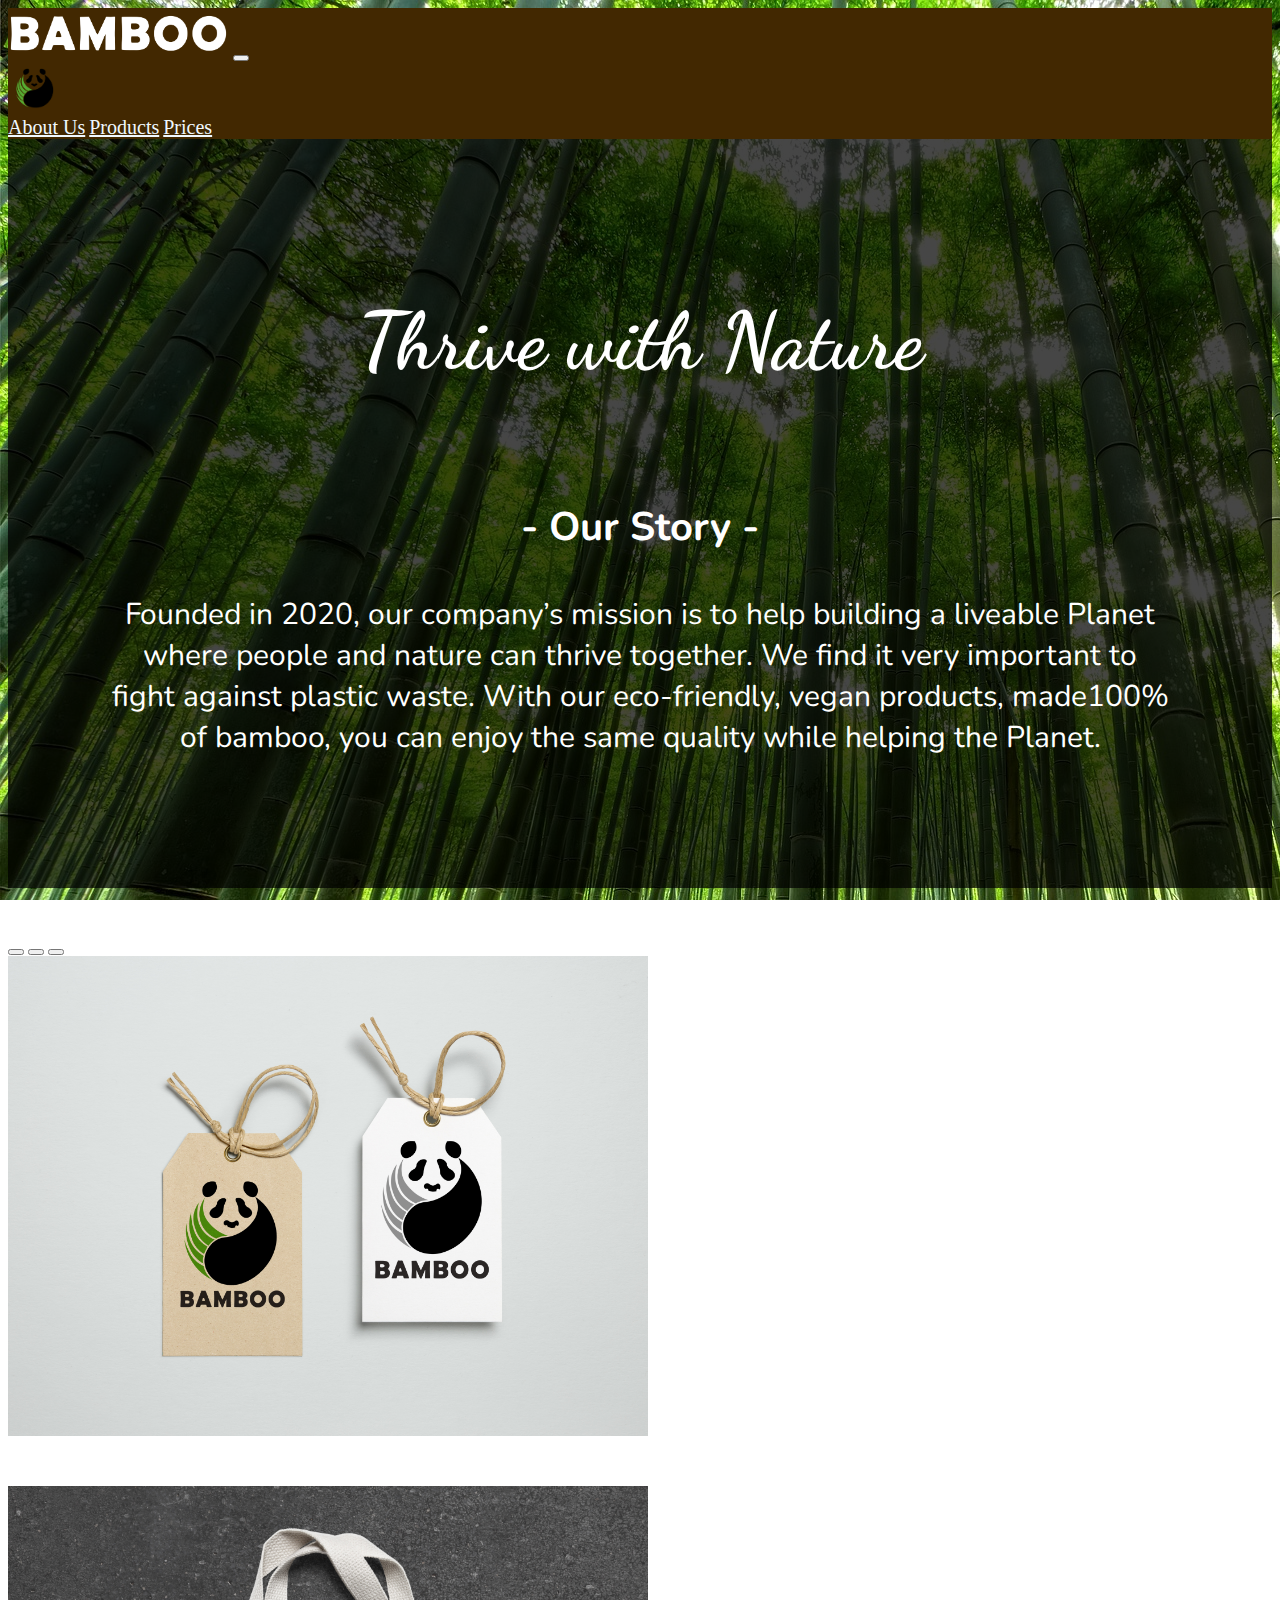
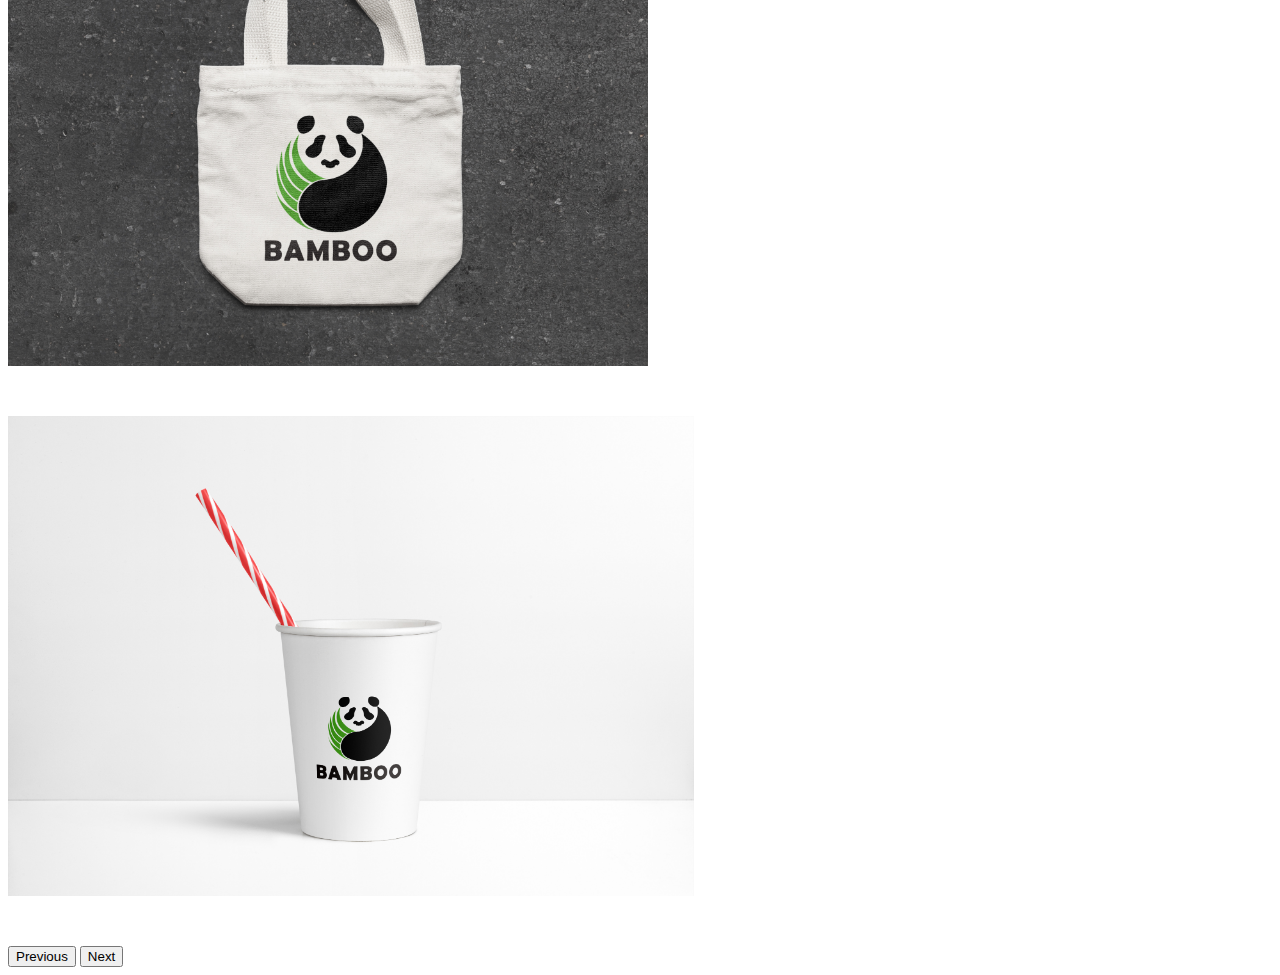
==== bamboo.html @ cab4c0cc "starter" ====
<!DOCTYPE html>
<html lang="en">
<head>
    <meta charset="UTF-8">
    <meta http-equiv="X-UA-Compatible" content="IE=edge">
    <meta name="viewport" content="width=device-width, initial-scale=1.0">
    <title>Bamboo</title>
    
    <link href="https://cdn.jsdelivr.net/npm/bootstrap@5.3.0-alpha3/dist/css/bootstrap.min.css" rel="stylesheet" integrity="sha384-KK94CHFLLe+nY2dmCWGMq91rCGa5gtU4mk92HdvYe+M/SXH301p5ILy+dN9+nJOZ" crossorigin="anonymous">
    <link rel="stylesheet" href="css/style.css" />
    <link rel="preconnect" href="https://fonts.googleapis.com">
<link rel="preconnect" href="https://fonts.gstatic.com" crossorigin>
<link href="https://fonts.googleapis.com/css2?family=Dancing+Script&display=swap" rel="stylesheet">
<link href="https://fonts.googleapis.com/css2?family=Nunito:wght@200&display=swap" rel="stylesheet">
</head>
<body>
    <nav class="navbar navbar-expand-lg bg-body-tertiary">
        <div class="container-fluid">
          <a class="navbar-brand" href="#"><img src="pictures/whitebetter-2.png" class="nav-img"></a>
          <button class="navbar-toggler" type="button" data-bs-toggle="collapse" data-bs-target="#navbarNavAltMarkup" aria-controls="navbarNavAltMarkup" aria-expanded="false" aria-label="Toggle navigation">
            <span class="navbar-toggler-icon"></span>
          </button>
          <div class="collapse navbar-collapse" id="navbarNavAltMarkup">
            <img src="pictures/Bamboopng-04.png" class="nav-img" alt="panda logo">
            <div class="navbar-nav ms-auto">
              <a class="nav-link" href="#">About Us</a>
              <a class="nav-link" href="#">Products</a>
              <a class="nav-link" href="#">Prices</a>
            </div>
          </div>
        </div>
      </nav>
      <div class="ourstory">
        <h1>Thrive with Nature</h1>
        <br/>
        <h3>- Our Story -</h3>
        <p>
          Founded in 2020, our company’s mission
          is to help building a liveable Planet where
          people and nature can thrive together. 
          We find it very important to fight against 
          plastic waste. With our eco-friendly, 
          vegan products, made100% of bamboo, 
          you can enjoy the same quality
          while helping the Planet. </p>
  
      </div>
      
      <div id="carouselExampleIndicators" class="carousel slide">
        <div class="carousel-indicators">
          <button type="button" data-bs-target="#carouselExampleIndicators" data-bs-slide-to="0" class="active" aria-current="true" aria-label="Slide 1"></button>
          <button type="button" data-bs-target="#carouselExampleIndicators" data-bs-slide-to="1" aria-label="Slide 2"></button>
          <button type="button" data-bs-target="#carouselExampleIndicators" data-bs-slide-to="2" aria-label="Slide 3"></button>
        </div>
        <div class="carousel-inner">
          <div class="carousel-item active c-item">
            <img src="pictures/Label Tag PSD MockUp 2.jpg" class="d-block w-100 c-image" alt="...">
          </div>
          <div class="carousel-item c-item">
            <img src="pictures/Small Canvas Tote Bag MockUp.jpg" class="d-block w-100 c-image" alt="...">
          </div>
          <div class="carousel-item c-item">
            <img src="pictures/Paper Cup MockUp PSD.jpg" class="d-block w-100 c-image" alt="...">
          </div>
          
        </div>
        <button class="carousel-control-prev" type="button" data-bs-target="#carouselExampleIndicators" data-bs-slide="prev">
          <span class="carousel-control-prev-icon" aria-hidden="true"></span>
          <span class="visually-hidden">Previous</span>
        </button>
        <button class="carousel-control-next" type="button" data-bs-target="#carouselExampleIndicators" data-bs-slide="next">
          <span class="carousel-control-next-icon" aria-hidden="true"></span>
          <span class="visually-hidden">Next</span>
        </button>
      </div>
    
      <script src="https://cdn.jsdelivr.net/npm/bootstrap@5.3.0-alpha3/dist/js/bootstrap.bundle.min.js" integrity="sha384-ENjdO4Dr2bkBIFxQpeoTz1HIcje39Wm4jDKdf19U8gI4ddQ3GYNS7NTKfAdVQSZe" crossorigin="anonymous"></script>  
</body>
</html>
---- css/style.css ----
body {
    background-image: url("../pictures/background3.jpg");
    background-attachment: fixed;
}


.logo {
    height: 40px;
}

.navbar {
    position: relative;
    width: 100%;
    background-color: rgb(66, 40, 1) !important;
}
.nav-link {
    font-size: 20px;
    color: aliceblue !important ; 
    
}
.nav-img {
    height: 50px;
}
.navbar-toggler {
    color: white;
}

.buttons {
    display: flex;
    flex-direction: row;
    justify-content: flex-end !important;
}

.ourstory {
    background-color: rgba(0, 0, 0, 0.726);
    padding: 100px;
    margin-bottom: 50px;
}

h1 {
    font-family: 'Dancing Script', cursive;
    text-align: center;
    color: white;
    font-size: 80px;
}
p {
    color: white;
    text-align: center;
    font-family: 'Nunito', sans-serif;
    font-size: 30px;
}
h3 {
    color: white;
    text-align: center;
    font-family: 'Nunito', sans-serif;
    font-size: 40px;
    font-weight: bold;

}


.c-item {
  height: 480px;
  margin-bottom: 50px;
}
.c-image {
  height: 100%;
  object-fit: scale-down;
}
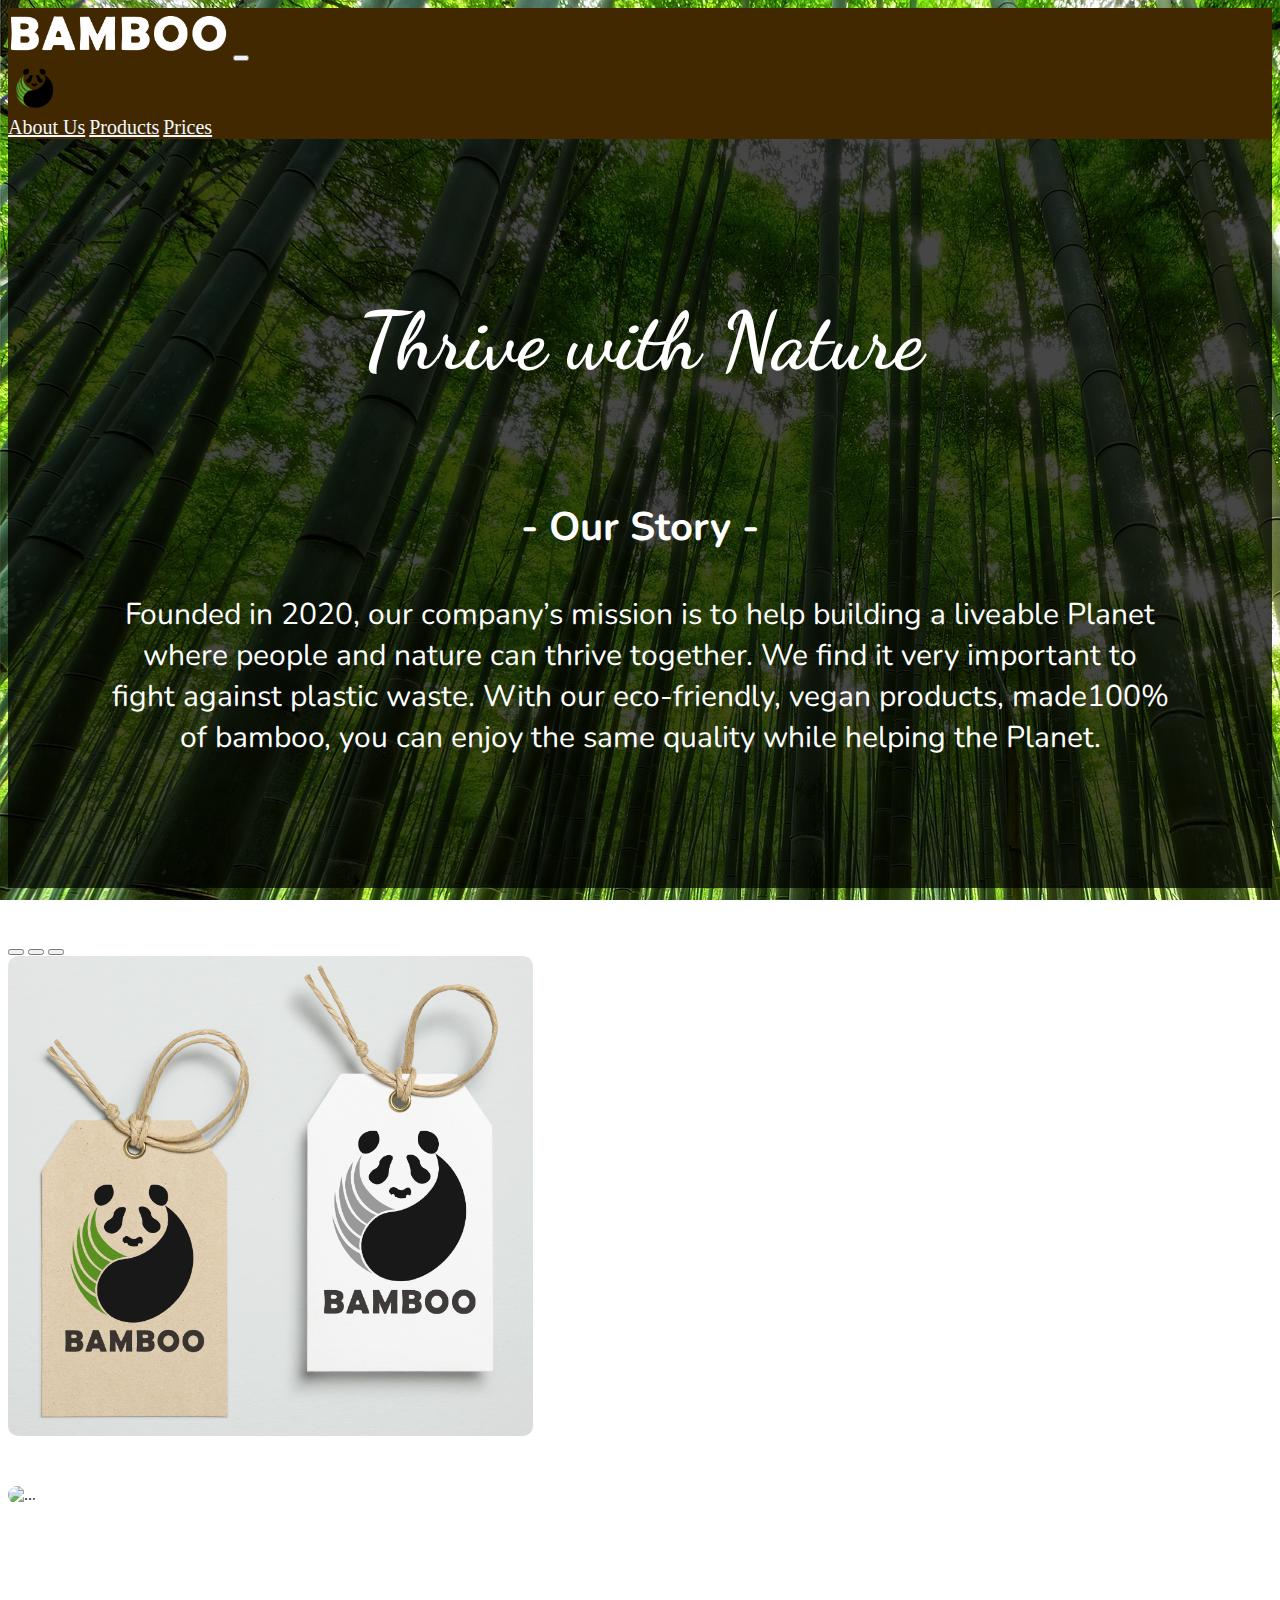
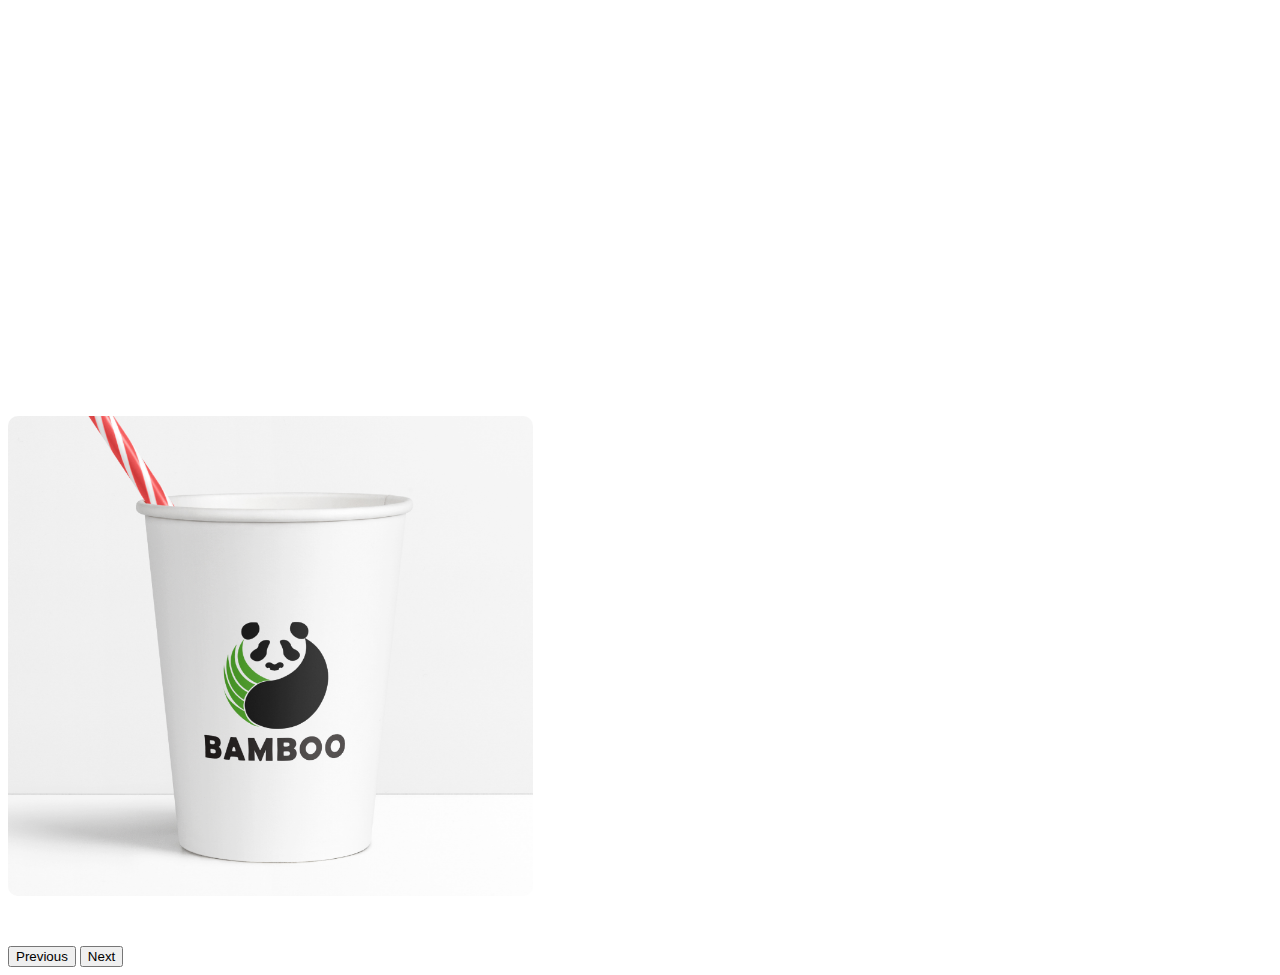
==== commit 1347c40c: "changed the pictures" ====
--- a/bamboo.html
+++ b/bamboo.html
@@ -54,13 +54,13 @@
         </div>
         <div class="carousel-inner">
           <div class="carousel-item active c-item">
-            <img src="pictures/Label Tag PSD MockUp 2.jpg" class="d-block w-100 c-image" alt="...">
+            <img src="pictures/Label Tag MockUp new.jpg" class="d-block w-100 c-image" alt="...">
           </div>
           <div class="carousel-item c-item">
-            <img src="pictures/Small Canvas Tote Bag MockUp.jpg" class="d-block w-100 c-image" alt="...">
+            <img src="pictures/Tote Bag MockUp new.jpg" class="d-block w-100 c-image" alt="...">
           </div>
           <div class="carousel-item c-item">
-            <img src="pictures/Paper Cup MockUp PSD.jpg" class="d-block w-100 c-image" alt="...">
+            <img src="pictures/Paper Cup MockUp new.jpg" class="d-block w-100 c-image" alt="...">
           </div>
           
         </div>
--- a/css/style.css
+++ b/css/style.css
@@ -66,4 +66,6 @@
 .c-image {
   height: 100%;
   object-fit: scale-down;
+  opacity: 90%;
+  border-radius: 10px;
 }
